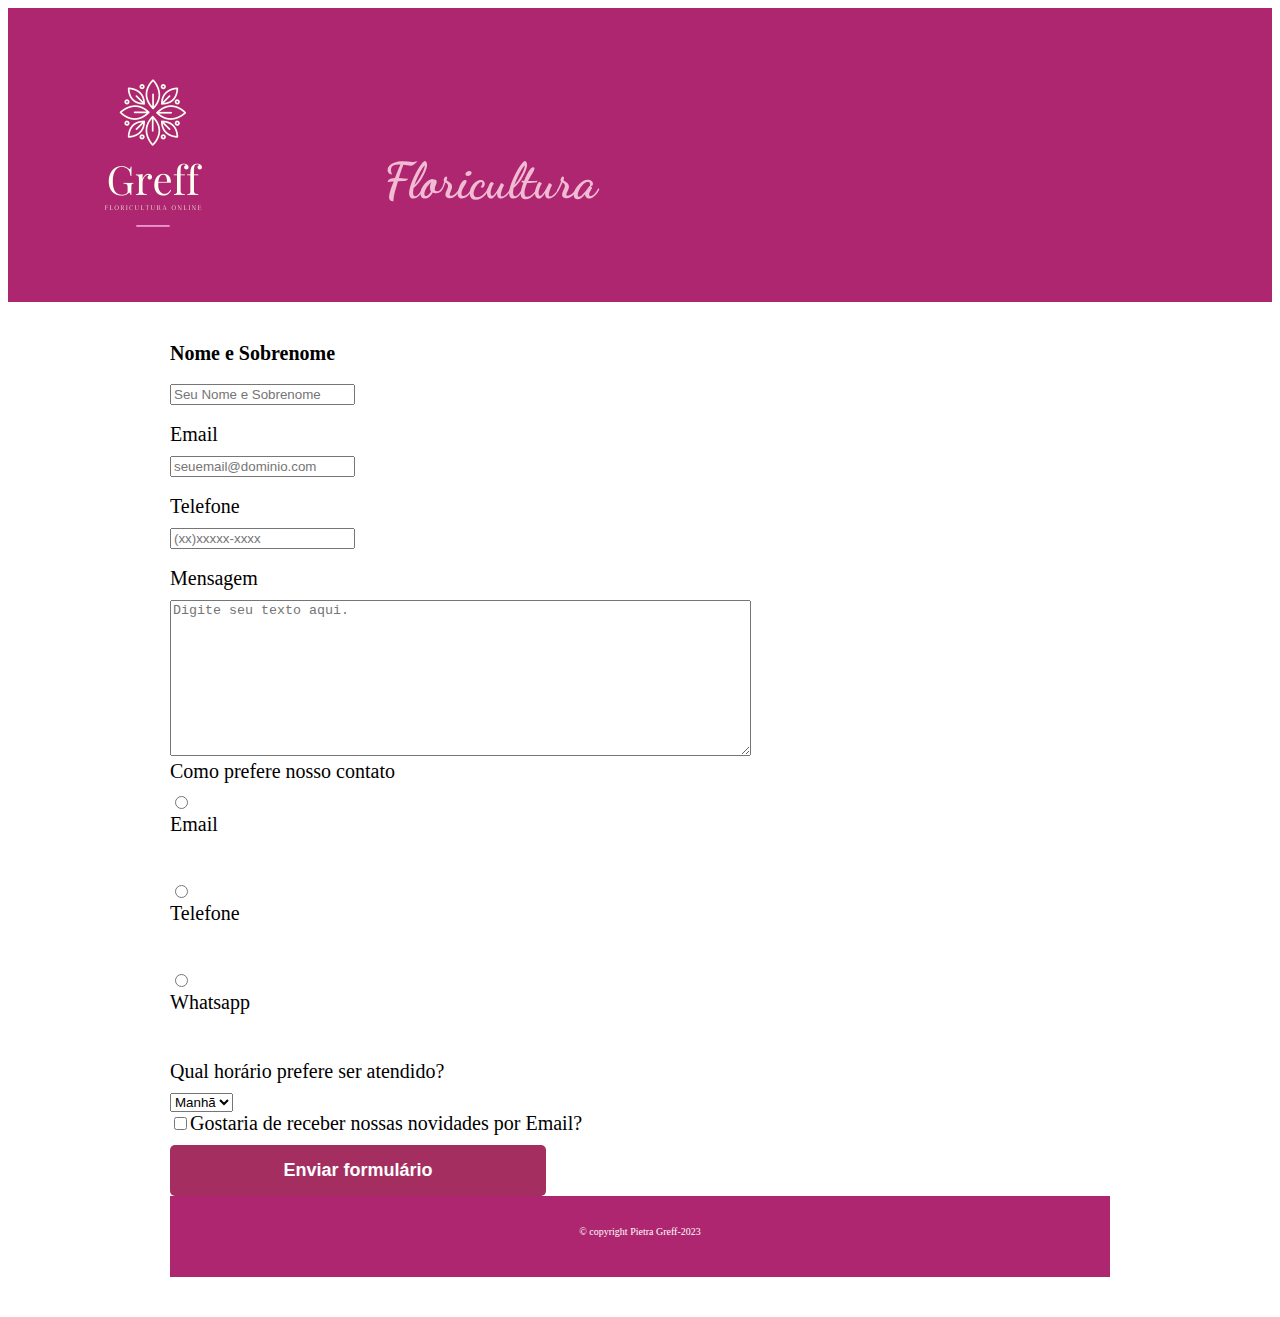
==== <!DOCTYPE html>.html @ d6f6652d "Add files via upload" ====
<!DOCTYPE html>
<html lang="pt-br">
    <head>
        <meta charset="UTF-8">
        <title>Contato</title>
        <link rel="stylesheet" href="header{.css">
        <link rel="preconnect" href="https://fonts.googleapis.com">
        <link rel="preconnect" href="https://fonts.gstatic.com" crossorigin>
        <link href="https://fonts.googleapis.com/css2?family=Dancing+Script:wght@600&family=PT+Serif:ital@1&display=swap" rel="stylesheet">
    </head>
    <body>
        <header>
            <img id="logo" src="Logo.png">
            <h1 class="titulo-principal"> Floricultura </h1>
        </header>

        <main>
            <form>
                <h3><label for="nomesobrenome">Nome e Sobrenome</label></h3>
                <input type="text" name="nome" id="nomesobrenome" 
                class="input-padrao" placeholder="Seu Nome e Sobrenome" required >
                <br><br>
                <label for="email" class="labelinput">Email</label>
                <input type="text" name="email" id="email"
                class="input-padro" placeholder="seuemail@dominio.com" required>
                <br><br>
                <label for="telefone">Telefone</label>
                <input type="text" name="telefone" id="telefone"
                class="input-padrao" placeholder="(xx)xxxxx-xxxx"required>
                <br><br>
                <label for="mensagem">Mensagem</label>
                <textarea cols="70" rows="10" id="mensagem"
                placeholder="Digite seu texto aqui." required></textarea>

                <section>
                    <p>Como prefere nosso contato</p>
                    <input type="radio" name="contato" value="email" 
                    id="radio-email">
                    <label for="radio-email">Email</label>
                    <br><br>

                    <input type="radio" name="contato" value="telefone" 
                    id="radio-telefone">
                    <label for="radio-telefone">Telefone</label>
                    <br><br>

                    <input type="radio" name="contato" value="whatsapp" 
                    id="radio-wathsapp">
                    <label for="radio-wathsapp">Whatsapp</label>
                    <br><br>

                </section>

                <section>
                    <p>Qual horário prefere ser atendido?</p>
                    <select>
                        <option>Manhã</option>
                        <!---dropdow- seleções selecionác=veis-->
                        <option>Tarde</option>
                        <option>Noite</option>
                    </select>
                </section>
                 
                <label calss="checkbox">
                    <input type="checkbox">Gostaria de receber nossas novidades por Email?</label>

                    <input type="submit" value="Enviar formulário" class="enviar">

                    <footer><!--rodapé-->
                        <p class="copyright">&copy; copyright Pietra Greff-2023 </p>
                
                    </footer>
            </form>
        </main>
---- header{.css ----
header{
    background-color:#ad266f;
    padding: 20px
}
h1{
    color: rgb(241, 187, 212);
}

#logo{
    border-radius: 10px;
    width: 250px;
    height: 250px;
}

@font-face {
    font-family:'blinker';
    src: url('Blinker-Regular.ttf') format('TrueType');
}

.titulo-principal{
    position: absolute;
    top: 13%;
    left: 30%;
    transform: translate(-30px -10px);
    font-size: 50px;
    font-family: 'Dancing Script', cursive;
}

main{
    width: 940px;
    margin: auto;
}

form{
    margin: 40px 0;
}
form label, form p{/*vamos reaplicar a mesma configuração
     do form label para o paragrafo por isso o uso da virgula*/
    display:block;
    font-size: 20px;
    margin: 0 0 10px;/*10px para baixo*/;
}
.input-padrão{
    display:block;
    margin: 0 0 20px;
    padding: 10px 25px;
    width: 50%;
}
.checkbox{
    margin: 20px 0;
}
.enviar{
    width: 40%;
    padding: 15px 0;
    background: #a52e60;
    color: white;
    font-weight: bold;
    font-size: 18px;
    border: none;
    border-radius: 5px;
    transition: 1s all;
    cursor: pointer;
}
.enviar:hover{
    background-color:rgb(165, 65, 123) ;
    transform: scale(1.2);
}
.copyright{
    color: rgb(255, 255, 255);
    font-size: 10px;

}

footer{
    text-align: center;
    background-color: #ad266f;
    padding: 30px 0;

}
#logo1{
    border-radius: 20px;
    width: 100px;
    height: 100px;
    
    
}
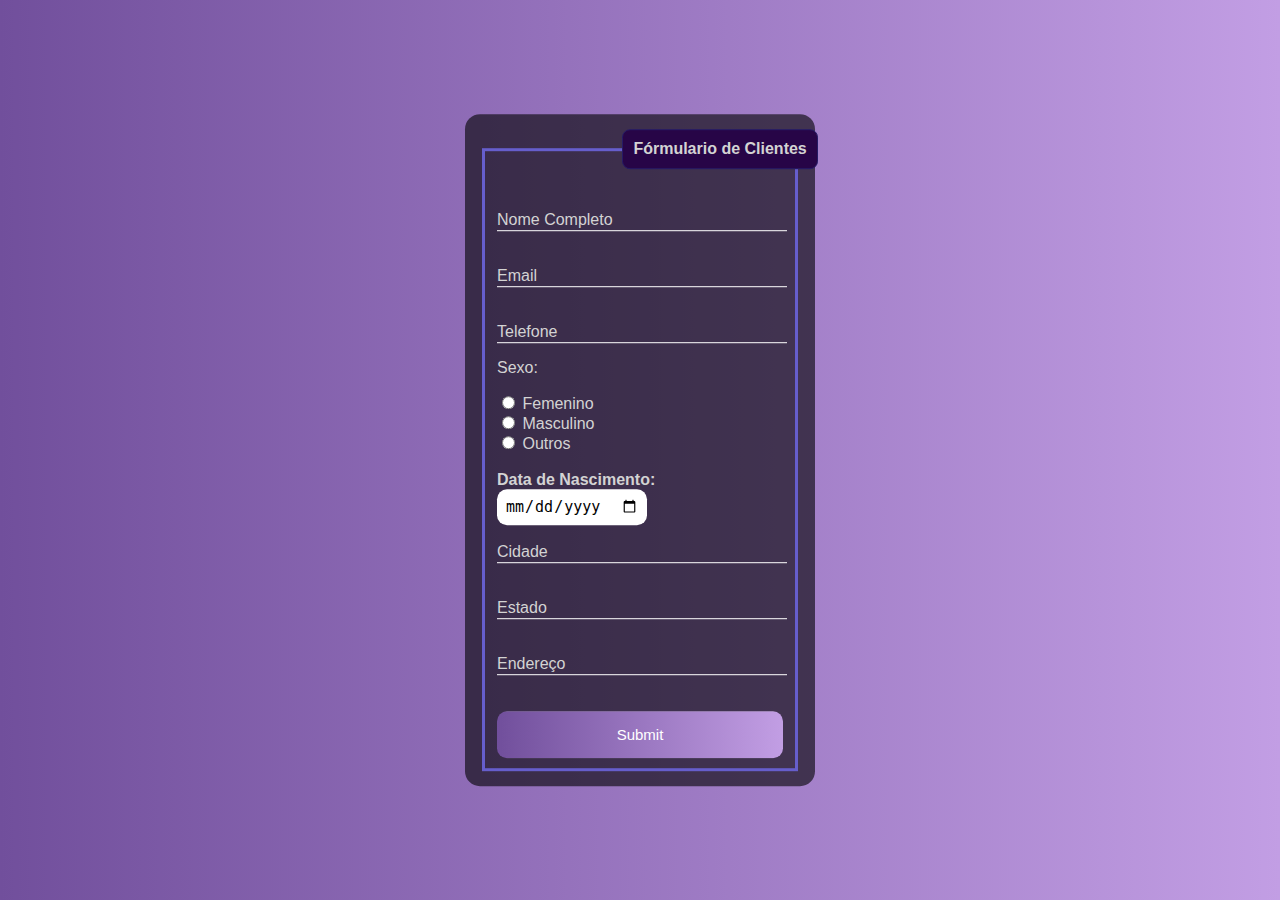
==== commit 6dcd91aa: "Add files via upload" ====
--- a/<!DOCTYPE html>.html
+++ b/<!DOCTYPE html>.html
@@ -1,74 +1,135 @@
 <!DOCTYPE html>
-<html lang="pt-br">
-    <head>
-        <meta charset="UTF-8">
-        <title>Contato</title>
-        <link rel="stylesheet" href="header{.css">
-        <link rel="preconnect" href="https://fonts.googleapis.com">
-        <link rel="preconnect" href="https://fonts.gstatic.com" crossorigin>
-        <link href="https://fonts.googleapis.com/css2?family=Dancing+Script:wght@600&family=PT+Serif:ital@1&display=swap" rel="stylesheet">
-    </head>
-    <body>
-        <header>
-            <img id="logo" src="Logo.png">
-            <h1 class="titulo-principal"> Floricultura </h1>
-        </header>
-
-        <main>
-            <form>
-                <h3><label for="nomesobrenome">Nome e Sobrenome</label></h3>
-                <input type="text" name="nome" id="nomesobrenome" 
-                class="input-padrao" placeholder="Seu Nome e Sobrenome" required >
+<html lang="en">
+<head>
+    <meta charset="UTF-8">
+    <meta http-equiv="X-UA-Compatible" content="IE=edge">
+    <meta name="viewport" content="width=device-width, initial-scale=1.0">
+    <title>Fórmulario css</title>
+    <style>
+        body{
+            font-family: Arial, Helvetica, sans-serif;
+            background-image: linear-gradient(to right, rgb(113, 79, 156), rgb(194, 158, 228));
+        }
+         .box{
+            color: rgb(211, 211, 211);
+            position: absolute ;
+            top: 50%;
+            left: 50%;
+            transform: translate(-50%, -50%);
+            background-color: rgba(0, 0, 0, 0.6);
+            padding: 15px;
+            border-radius: 15px;
+            width: 25%;
+         }
+         fieldset{
+            border: 3px solid rgb(102, 94, 204);
+         }
+         legend{
+            border: 1px solid rgb(38, 27, 102);
+            padding: 10px;
+            text-align: center;
+            background-color: rgb(39, 5, 71);
+            border-radius: 8px;
+            margin-left: 28%;
+        }
+        .inputBox{
+            position: relative;
+        }
+        .inputUser{
+            background: none;
+            border: none;
+            border-bottom: 1px solid white;
+            color: white; 
+            font-size: 15px;
+            width: 100%;
+            letter-spacing: 0px;
+        }
+        .labelInput{
+            position: absolute;
+            top: 0px;
+            left: 0px;
+            pointer-events: none;
+            transition: .5s;
+        }
+        .inputUser:focus ~ .labelInput,
+        .inputUser:valid ~ .labelInput{
+            top: -20px;
+            font-size:  12px;
+            color: rgb(223, 223, 223);
+        }
+        #data_nascimento{
+            border: none;
+            padding: 8px;
+            border-radius: 10px;
+            outline: none;
+            font-size: 15px;
+        }
+        #submit{
+            background-image: linear-gradient(to right, rgb(113, 79, 156), rgb(194, 158, 228));
+            width: 100%;
+            border: none;
+            padding: 15px;
+            color: white;
+            font-size: 15px;
+            cursor: pointer;
+            border-radius: 10px;
+        }
+        #submit:hover{
+            background-image: linear-gradient(to right,rgb(38, 27, 102), rgb(102, 94, 204));
+        }
+    </style>
+</head>
+<body>
+    <div class= "box">
+        <form action="">
+            <fieldset>
+                <legend><strong>Fórmulario de Clientes</strong></legend>
                 <br><br>
-                <label for="email" class="labelinput">Email</label>
-                <input type="text" name="email" id="email"
-                class="input-padro" placeholder="seuemail@dominio.com" required>
+                <div class="inputBox">
+                    <input type="text" name="nome" id="nome" class="inputUser" required>
+                    <label for="nome" class="labelInput">Nome Completo</label>
+                </div>
                 <br><br>
-                <label for="telefone">Telefone</label>
-                <input type="text" name="telefone" id="telefone"
-                class="input-padrao" placeholder="(xx)xxxxx-xxxx"required>
+                <div class="inputBox">
+                    <input type="text" name="email" id="email" class="inputUser" required>
+                    <label for="email" class="labelInput">Email</label>
+                </div>
                 <br><br>
-                <label for="mensagem">Mensagem</label>
-                <textarea cols="70" rows="10" id="mensagem"
-                placeholder="Digite seu texto aqui." required></textarea>
-
-                <section>
-                    <p>Como prefere nosso contato</p>
-                    <input type="radio" name="contato" value="email" 
-                    id="radio-email">
-                    <label for="radio-email">Email</label>
-                    <br><br>
-
-                    <input type="radio" name="contato" value="telefone" 
-                    id="radio-telefone">
-                    <label for="radio-telefone">Telefone</label>
-                    <br><br>
-
-                    <input type="radio" name="contato" value="whatsapp" 
-                    id="radio-wathsapp">
-                    <label for="radio-wathsapp">Whatsapp</label>
-                    <br><br>
-
-                </section>
-
-                <section>
-                    <p>Qual horário prefere ser atendido?</p>
-                    <select>
-                        <option>Manhã</option>
-                        <!---dropdow- seleções selecionác=veis-->
-                        <option>Tarde</option>
-                        <option>Noite</option>
-                    </select>
-                </section>
-                 
-                <label calss="checkbox">
-                    <input type="checkbox">Gostaria de receber nossas novidades por Email?</label>
-
-                    <input type="submit" value="Enviar formulário" class="enviar">
-
-                    <footer><!--rodapé-->
-                        <p class="copyright">&copy; copyright Pietra Greff-2023 </p>
-                
-                    </footer>
-            </form>
-        </main>+                <div class="inputBox">
+                    <input type="tel" name="telefone" id="telefone" class="inputUser" required>
+                    <label for="telefone" class="labelInput">Telefone </label>
+                </div>
+                <p>Sexo:</p>
+                <input type="radio" id="feminino" name="genero" value="feminino" required>
+                <label for="feminino">Femenino</label>
+                <br>
+                <input type="radio" id="masculino" name="genero" value="masculino" required>
+                <label for="masculino">Masculino</label>
+                <br>
+                <input type="radio" id="outros" name="genero" value="outros" required>
+                <label for="outros">Outros</label>
+                <br><br>
+                <label for="data_nascimento"><b>Data de Nascimento:</b></label>
+                <input type="date" name="data_nascimento" id="data_nascimento" required>
+                <br><br>
+                <div class="inputBox">
+                    <input type="text" name="cidade" id="cidade" class="inputUser" required>
+                    <label for="cidade" class="labelInput">Cidade</label>
+                </div>
+                <br><br>
+                <div class="inputBox">
+                    <input type="text" name="estado" id="estado" class="inputUser" required>
+                    <label for="estado" class="labelInput">Estado</label>
+                </div>
+                <br><br>
+                <div class="inputBox">
+                    <input type="text" name="estado" id="estado" class="inputUser" required>
+                    <label for="estado" class="labelInput">Endereço</label>
+                </div>
+                <br><br>
+                <input type="submit" name="submit" id="submit">
+            </fieldset>
+        </form>
+    </div>    
+</body>
+</html>